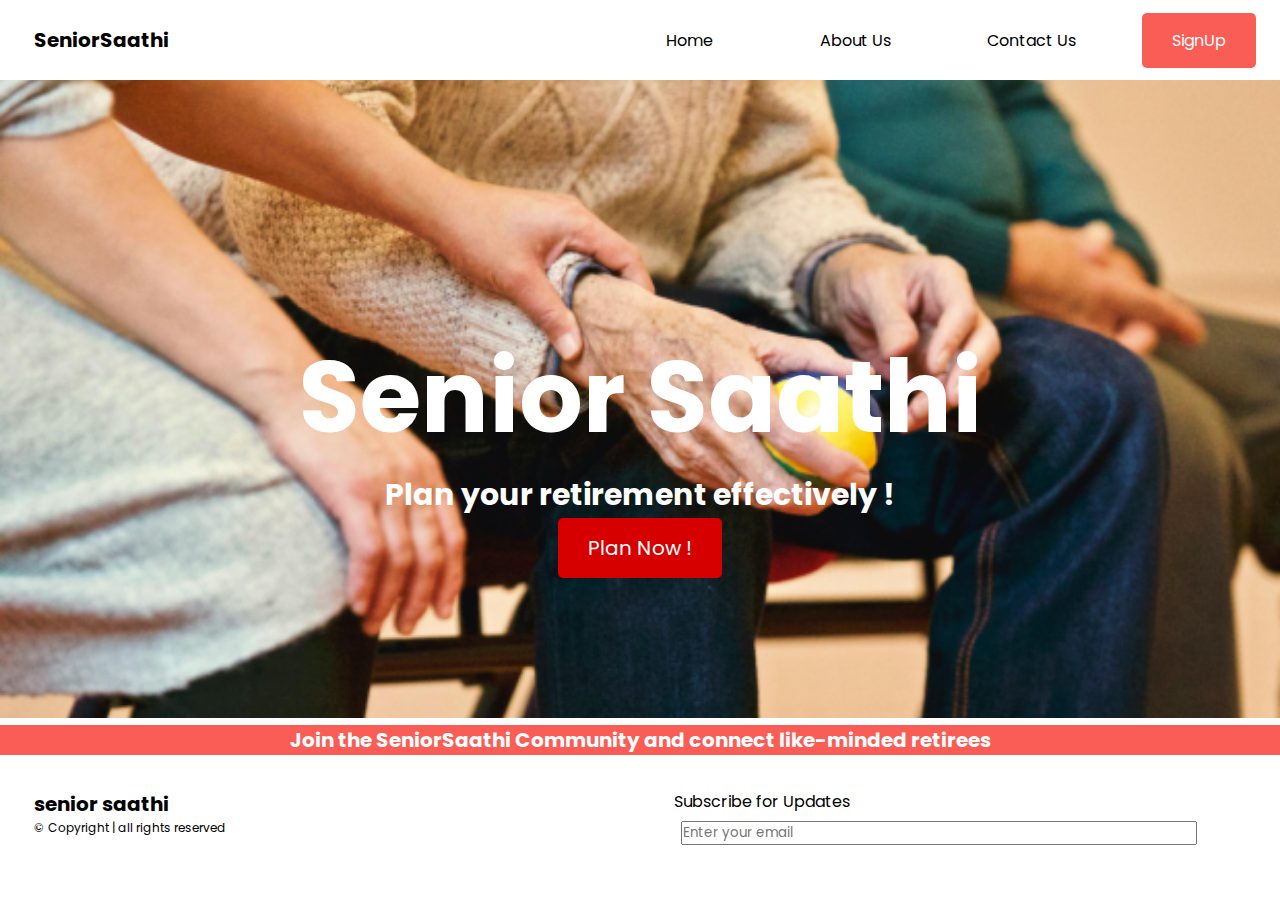
==== index.html @ 73508c28 "Rename ss.html to index.html" ====
<!DOCTYPE html>
<html lang="en">

<head>
  <meta charset="UTF-8">
  <meta name="viewport" content="width=device-width, initial-scale=1.0">
  <title>Senior Saathi</title>
  <link rel="preconnect" href="https://fonts.googleapis.com">
  <link rel="preconnect" href="https://fonts.gstatic.com" crossorigin>
  <link
    href="https://fonts.googleapis.com/css2?family=Poppins:ital,wght@0,100;0,200;0,300;0,400;0,500;0,600;0,700;0,800;0,900;1,100;1,200;1,300;1,400;1,500;1,600;1,700;1,800;1,900&display=swap"
    rel="stylesheet">
  <link rel="stylesheet" href="styles.css">
</head>

<body>
  <header>
    <nav>
      <div class="navbar_logo">
        <div class="logo">SeniorSaathi</div>
      </div>
      <div class="tabs">
        <ul>
          <li><a href="" id="home">Home</a></li>
          <li><a href="" id="about">About Us</a></li>
          <li><a href="" id="contact">Contact Us</a></li>
          <div class="btn">SignUp</div>
        </ul>
      </div>
    </nav>
  </header>
  <main>
    <div class="image-container">
      <img src="main_photo.png" alt="" class="main_image">
      <div class="overlay">
        <div class="heading">Senior Saathi</div>
        <div class="baseline">Plan your retirement effectively !</div>
        <div class="btn">Plan Now !</div>
      </div>
    </div>

    <div class="comments">
      <div class="heading">Join the SeniorSaathi Community and connect like-minded retirees</div>
    </div>

    <div class="bottom">
      <div class="leftsec">
        <div class="head">senior saathi</div>
        <div class="copy">© Copyright | all rights reserved</div>
      </div>
      <div class="rightsec">
        <div class="subs">Subscribe for Updates</div>
        <div class="email">
          <form action="/index.php" method="post">
            <input type="email" id="email" name="email" placeholder="Enter your email">
          </form>
        </div>
      </div>
    </div>
  </main>
</body>

</html>
---- styles.css ----
* {
  margin: 0px;
  padding: 0px;
  font-family: "Poppins", sans-serif;
  font-weight: 400;
  font-style: normal;
  width: 100%;
  /*font-size: 20px;*/
}

nav {
  display: flex;
  position: fixed;
  align-items: center;
  width: 95.5%;
  height: 80px;
  background-color: white;
  padding: 0px 33.5px;
}

nav ul {
  display: flex;
  /* padding: 0px 0px; */
  /* margin: 0px; */
  align-items: center;
  /* justify-content: center; */
}


.logo {
  font-family: "Poppins", sans-serif;
  font-weight: 700;
  font-size: 20px;
  font-style: normal;
  padding-right: 84px;
}

nav ul li {
  list-style: none;
  text-decoration: none;
  color: white;
}

nav ul li a {
  text-decoration: none;
  color: black;
  width: 90px;
  justify-content: center;
}

.tabs {
  justify-content: space-around;
}

.tabs ul a {
  display: flex;
  /* padding: 0px 84px; */
  flex-direction: row;
}

#contact {
  width: 110px;
}

.btn {
  text-align: center;
  display: inline-block;
  background-color: #FA5D56;
  color: #fff;
  width: fit-content;
  padding: 15px 30px;
  /* margin-left: 84px; */
  text-decoration: none;
  border-radius: 5px;
  transition: background-color 0.3s;
}

/* image */
.image-container {
  width: auto;
  height: auto;
}

.overlay {
  position: absolute;
  top: 50%;
  left: 50%;
  transform: translate(-50%, -50%);
  color: #fff;
  padding: 10px 20px;
  font-size: 20px;
  text-align: center;
}

.image-container .heading {
  font-family: "Poppins", sans-serif;
  font-weight: 700;
  font-style: normal;
  font-size: 100px;
}

.baseline {
  font-family: "Poppins", sans-serif;
  font-weight: 700;
  font-style: normal;
  font-size: 30px;
}

.image-container .btn {
  background-color: rgb(215, 0, 0);
  position:sticky;
}

.comments {
  background-color: #FA5D56;
}

.comments .heading {
  color: white;
  font-family: "Poppins", sans-serif;
  font-weight: 700;
  font-style: normal;
  font-size: 20px;
  text-align: center;
}


/* bottom */

.bottom{
  display: flex;
  justify-content: space-around;
  padding: 33.5px;
}

.leftsec .head{
  font-family: "Poppins", sans-serif;
  font-weight: 700;
  font-size: 20px;
  font-style: normal;
  /* text-align: center; */
}

.copy{
  font-size: 12px;
}

.email form {
  display: flex;
  flex-direction: column;
  font-size: 16px;
  /* align-content: center; */
  padding: 7px;
  width: 80%;
  /* margin: 11px 0px;
  border: 2px solid black; */
  border-radius: 6px;
  outline: none;
}
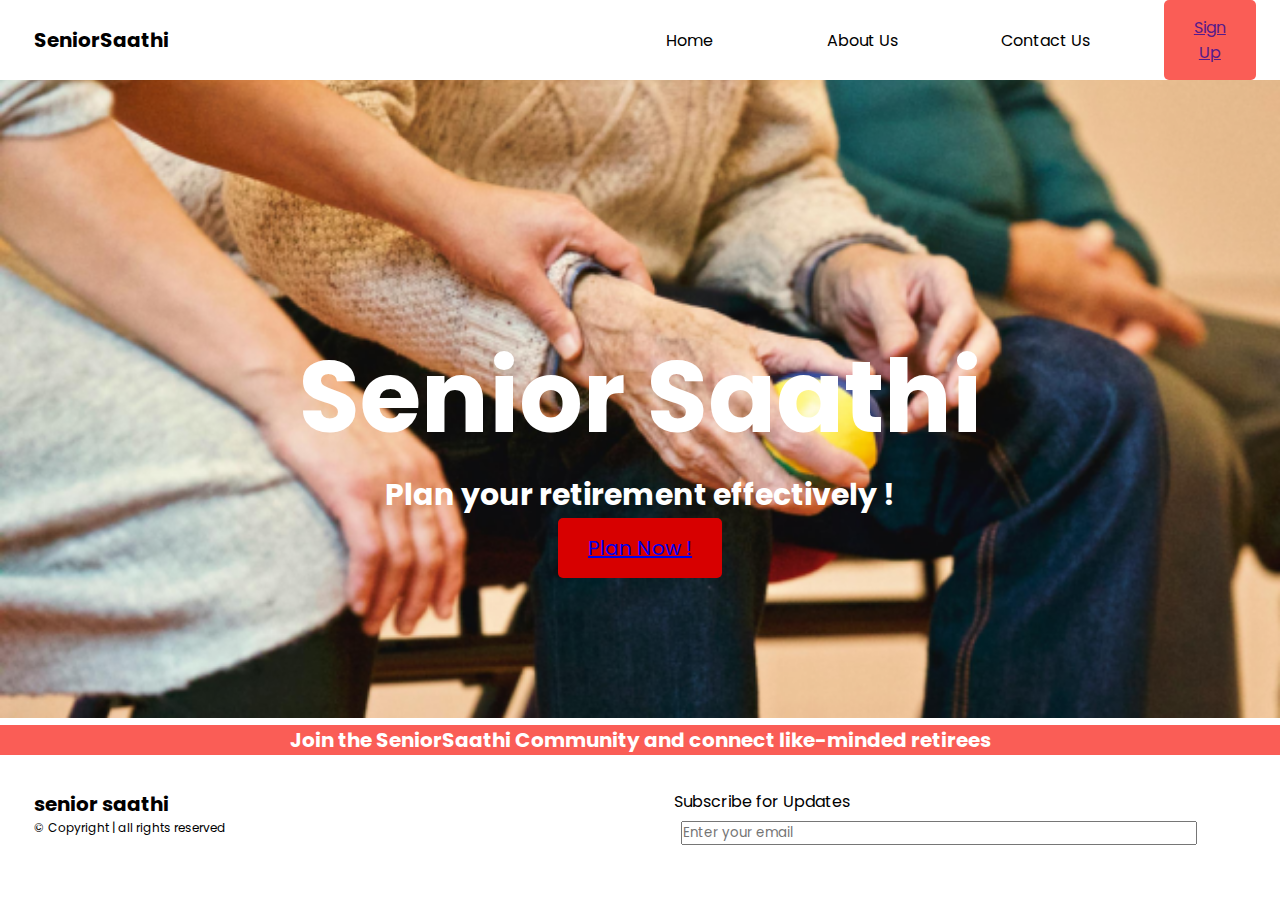
==== commit 0425ae88: "Updated index.html" ====
--- a/index.html
+++ b/index.html
@@ -10,7 +10,13 @@
   <link
     href="https://fonts.googleapis.com/css2?family=Poppins:ital,wght@0,100;0,200;0,300;0,400;0,500;0,600;0,700;0,800;0,900;1,100;1,200;1,300;1,400;1,500;1,600;1,700;1,800;1,900&display=swap"
     rel="stylesheet">
+    <style>
+      nav{
+        position: fixed;
+      }
+    </style>
   <link rel="stylesheet" href="styles.css">
+  
 </head>
 
 <body>
@@ -21,10 +27,10 @@
       </div>
       <div class="tabs">
         <ul>
-          <li><a href="" id="home">Home</a></li>
-          <li><a href="" id="about">About Us</a></li>
-          <li><a href="" id="contact">Contact Us</a></li>
-          <div class="btn">SignUp</div>
+          <li><a href="/index.html" id="home" target="_blank">Home</a></li>
+          <li><a href="/about.html" id="about" target="_blank">About Us</a></li>
+          <li><a href="/contact.html" id="contact" target="_blank">Contact Us</a></li>
+          <div class="btn"><a class="signup" href="" target="_blank">Sign Up</a></div>
         </ul>
       </div>
     </nav>
@@ -35,7 +41,7 @@
       <div class="overlay">
         <div class="heading">Senior Saathi</div>
         <div class="baseline">Plan your retirement effectively !</div>
-        <div class="btn">Plan Now !</div>
+        <div class="btn"><a class="plan" href="/plan.html" target="_blank">Plan Now !</a></div>
       </div>
     </div>
 
